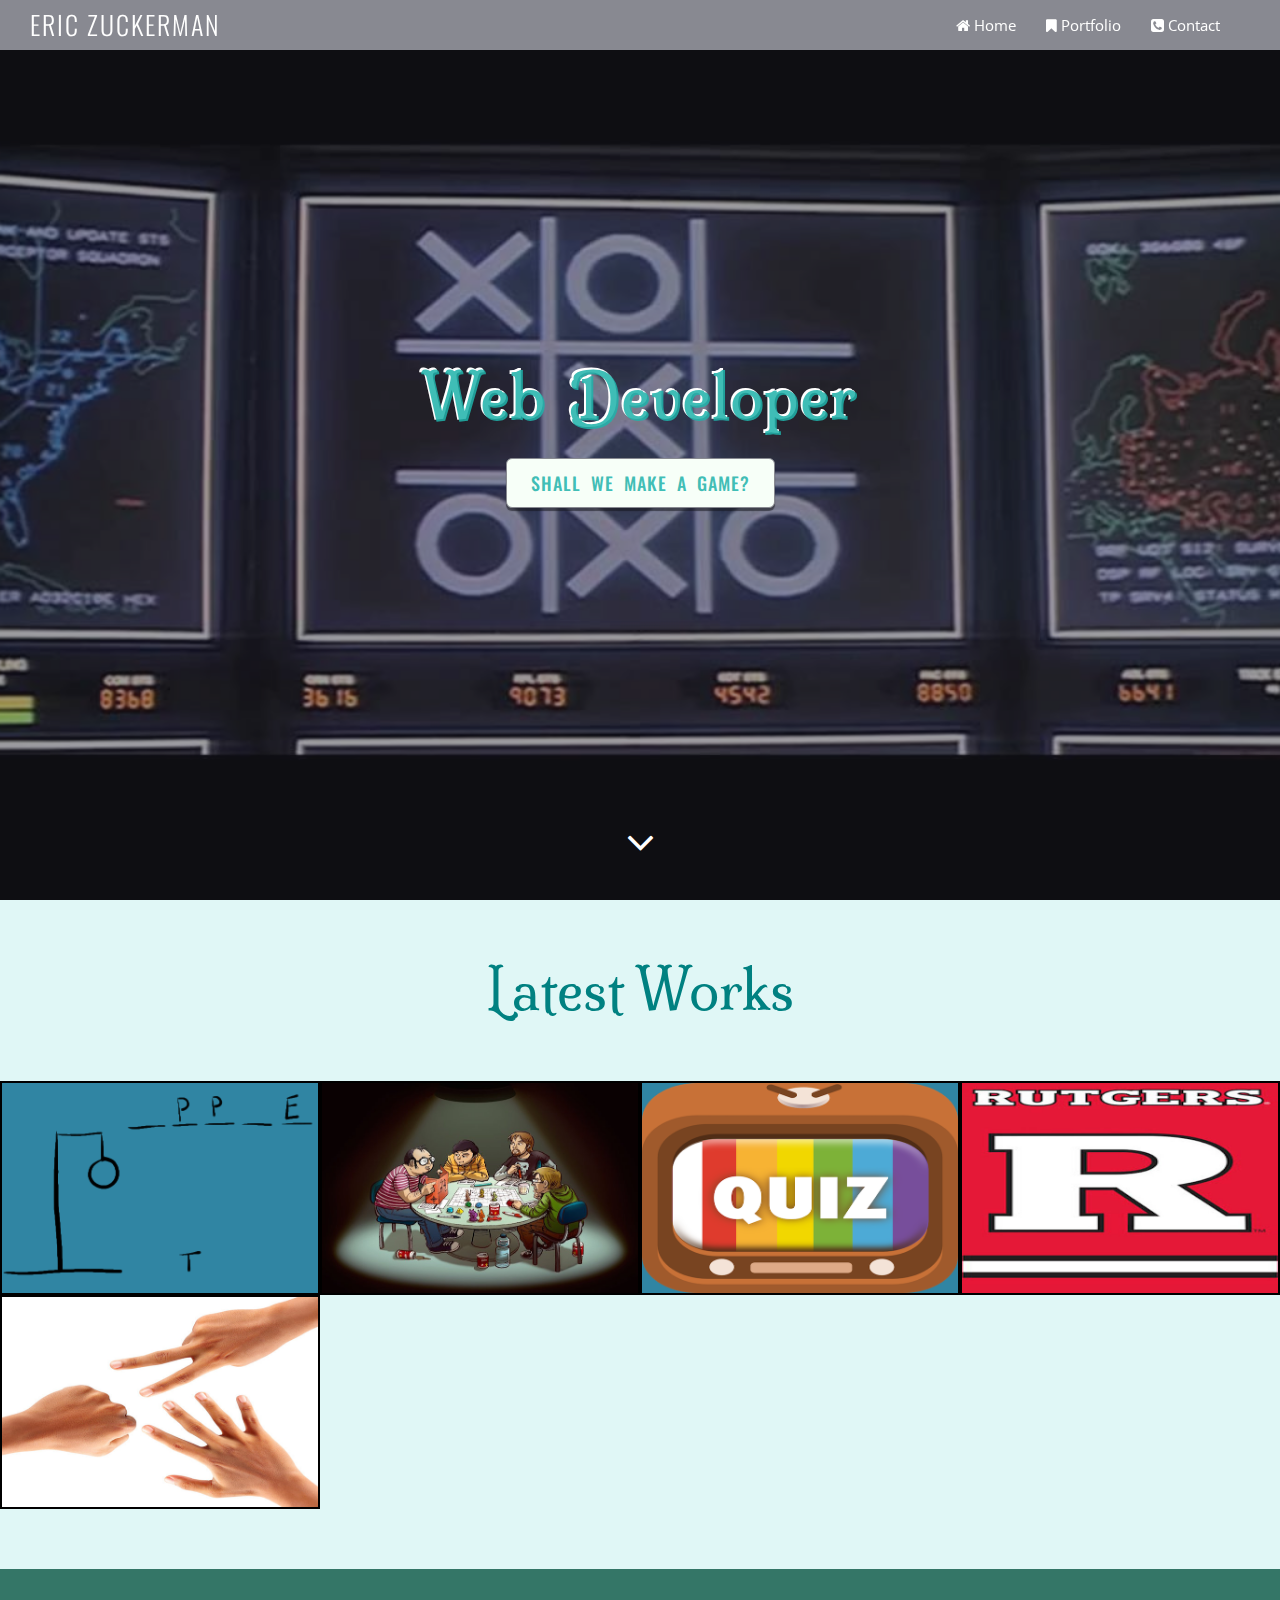
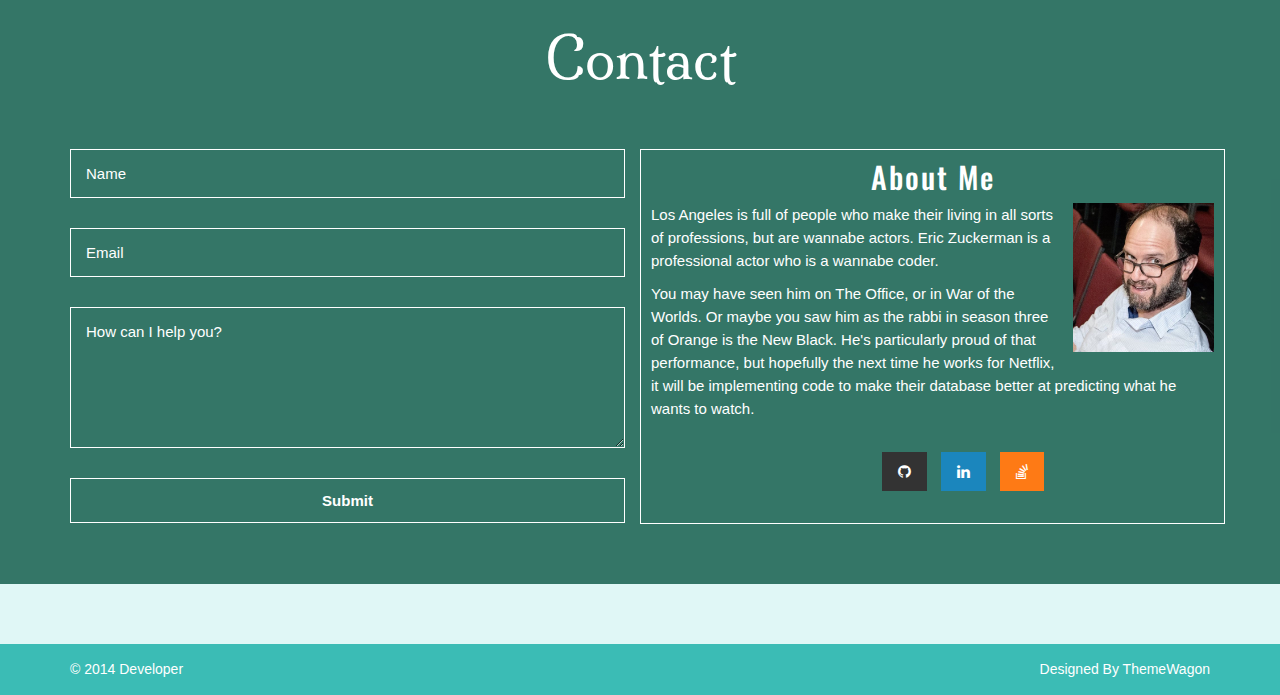
==== assignment2/index.html @ 8d190dfe "Fixes on assigment1, responsive to all assigned media queries. First commit of assignment2, added De" ====
<!DOCTYPE html>
<html lang="en-us">
    <head>
    	<title>Developer</title>

    	<!-- meta -->
        <meta charset="utf-8">
        <meta name="viewport" content="width=device-width, initial-scale=1">
        
        <!-- stylesheet -->
        <link rel="stylesheet" href="css/bootstrap.min.css">
        <link rel="stylesheet" href="css/font-awesome.min.css">
        <link rel="stylesheet" href="css/owl.carousel.css">
		<link rel="stylesheet" href="css/owl.theme.min.css">
        <link rel="stylesheet" href="css/animate.css">
		<link rel="stylesheet" href="css/main.css">

		<!-- google font -->
        <link href='http://fonts.googleapis.com/css?family=Oswald:300,400' rel='stylesheet'>
        <link href='http://fonts.googleapis.com/css?family=Open+Sans' rel='stylesheet' type='text/css'>
        <link href='http://fonts.googleapis.com/css?family=PT+Sans' rel='stylesheet' type='text/css'>
        <link href='http://fonts.googleapis.com/css?family=Roboto+Condensed:400,300' rel='stylesheet' type='text/css'>
        <link href='http://fonts.googleapis.com/css?family=Oxygen:400,300' rel='stylesheet' type='text/css'>
        <link href="http://fonts.googleapis.com/css?family=Rouge+Script" rel="stylesheet" type="text/css">
        <link href='http://fonts.googleapis.com/css?family=Milonga' rel='stylesheet' type='text/css'>
    </head>
    <body>
        <div class="content-block" id="header">
            <div id="overlay-1">
                <header id="site-header" class="clearfix">
                    <div class="pull-left">
                        <h1><a href="#">ERIC ZUCKERMAN</a></h1>
                    </div>
                    <div class="pull-right">
                        <nav class="navbar site-nav" role="navigation">
                            <!-- Brand and toggle get grouped for better mobile display -->
                            <div class="navbar-header">
                                <button type="button" class="navbar-toggle" data-toggle="collapse" data-target="#bs-example-navbar-collapse-1">
                                    <i class="fa fa-bars fa-2x"></i>
                                </button>
                            </div>

                            <!-- Collect the nav links, forms, and other content for toggling -->
                            <div class="collapse navbar-collapse" id="bs-example-navbar-collapse-1">
                                <ul class="nav navbar-nav">
                                    <li class="active"><a href="#header"><i class="fa fa-home"></i> <span>Home</span></a></li>
                                    <li><a href="#portfolio"><i class="fa fa-bookmark"></i> Portfolio</a></li>
                                    <!--<li><a href="#services"><i class="fa fa-bullhorn"></i> Me</a></li>
                                    <li><a href="#testimonials"><i class="fa fa-thumbs-up"></i>Tetimonials</a></li>-->
                                    <li><a href="#contact"><i class="fa fa-phone-square"></i> Contact</a></li>
                                </ul>
                            </div>  <!-- /.navbar-collapse -->
                        </nav>
                    </div>
                </header>	<!-- site-header -->
                
                <div class="middle text-center clearfix">
                    <div class="container">
                        <h1 class="pro-name">Web Developer</h1>
                        <!-- <p class="tagline">Web Developer</p> -->
                        <div class="skills">

                        </div>  <!-- skills -->
                        <a href="#contact" target="_blank" class="btn btn-lg btn-hire wow animated zoomIn">Shall We Make A Game?</a>
                    </div>  <!-- container -->
                </div>  <!-- middle -->
                
                <div class="bottom text-center">
                    <a href="#portfolio"><i class="fa fa-angle-down fa-3x pulse"></i></a>
                </div>
            </div>  <!-- overlay-1 -->
        </div>  <!-- content-block -->

        <div class="content-block text-center" id="portfolio">
            <header class="block-heading cleafix">
                <h1>Latest Works</h1>
                <!-- <p>Take a look at some of my recent products</p> -->
            </header>

            <div class="isotope portfolio-items">
                <div class="element-item grid">
                    <div class="portfolio-item effect-zoe">
                        <img class="img-responsive" alt="Portfolio" src="img/hangman.png">
                        <figcaption>
                            <h2 class="hidden-xs">Hangman <span>Game</span></h2>
                            <!--<p class="icon-links">
                                <a href="#"><i class="fa fa-twitter"></i></a>
                                <a href="#"><i class="fa fa-dribbble"></i></a>
                                <a href="#"><i class="fa fa-pinterest"></i></a>
                            </p>-->
                        </figcaption>
                    </div>
                </div>
                <div class="element-item grid">
                    <div class="portfolio-item effect-zoe">
                        <img class="img-responsive" alt="Portfolio" src="img/rpg.jpg">
                        <figcaption>
                            <h2 class="hidden-xs">RPG <span>Game</span></h2>
                            <!-- <p class="icon-links">
                                <a href="#"><i class="fa fa-twitter"></i></a>
                                <a href="#"><i class="fa fa-dribbble"></i></a>
                                <a href="#"><i class="fa fa-pinterest"></i></a>
                            </p> -->
                        </figcaption>
                    </div>
                </div>
                <div class="element-item grid">
                    <div class="portfolio-item effect-zoe">
                        <img class="img-responsive" alt="Portfolio" src="img/trivia.png">
                        <figcaption>
                            <h2 class="hidden-xs">Trivia <span>Game</span></h2>
                            <!-- <p class="icon-links">
                                <a href="#"><i class="fa fa-twitter"></i></a>
                                <a href="#"><i class="fa fa-dribbble"></i></a>
                                <a href="#"><i class="fa fa-pinterest"></i></a>
                            </p> -->
                        </figcaption>
                    </div>
                </div>
                <div class="element-item grid">
                    <div class="portfolio-item effect-zoe">
                        <img class="img-responsive" alt="Portfolio" src="img/rutgers.jpg">
                        <figcaption>
                            <h2 class="hidden-xs">Rutgers Info <span>Widget</span></h2>
                            <!-- <p class="icon-links">
                                <a href="#"><i class="fa fa-twitter"></i></a>
                                <a href="#"><i class="fa fa-dribbble"></i></a>
                                <a href="#"><i class="fa fa-pinterest"></i></a>
                            </p> -->
                        </figcaption>
                    </div>
                </div>
                <div class="element-item grid">
                    <div class="portfolio-item effect-zoe">
                        <img class="img-responsive" alt="Portfolio" src="img/rockpaper.jpg">
                        <figcaption>
                            <h2 class="hidden-xs">Rock Paper <span>Scissors</span></h2>
                            <!-- <p class="icon-links">
                                <a href="#"><i class="fa fa-twitter"></i></a>
                                <a href="#"><i class="fa fa-dribbble"></i></a>
                                <a href="#"><i class="fa fa-pinterest"></i></a>
                            </p> -->
                        </figcaption>
                    </div>
                </div>
                <!--<div class="element-item grid">
                    <div class="portfolio-item effect-zoe">
                        <img class="img-responsive" alt="Portfolio" src="img/work4.jpg">
                        <figcaption>
                            <h2 class="hidden-xs">Creative <span>Joe</span></h2>
                            <p class="icon-links">
                                <a href="#"><i class="fa fa-twitter"></i></a>
                                <a href="#"><i class="fa fa-dribbble"></i></a>
                                <a href="#"><i class="fa fa-pinterest"></i></a>
                            </p>
                        </figcaption>
                    </div>
                </div>
                <div class="element-item grid">
                    <div class="portfolio-item effect-zoe">
                        <img class="img-responsive" alt="Portfolio" src="img/work5.jpg">
                        <figcaption>
                            <h2 class="hidden-xs">Creative <span>Joe</span></h2>
                            <p class="icon-links">
                                <a href="#"><i class="fa fa-twitter"></i></a>
                                <a href="#"><i class="fa fa-dribbble"></i></a>
                                <a href="#"><i class="fa fa-pinterest"></i></a>
                            </p>
                        </figcaption>
                    </div>
                </div>
                <div class="element-item grid">
                    <div class="portfolio-item effect-zoe">
                        <img class="img-responsive" alt="Portfolio" src="img/work6.jpg">
                        <figcaption>
                            <h2 class="hidden-xs">Creative <span>Joe</span></h2>
                            <p class="icon-links">
                                <a href="#"><i class="fa fa-twitter"></i></a>
                                <a href="#"><i class="fa fa-dribbble"></i></a>
                                <a href="#"><i class="fa fa-pinterest"></i></a>
                            </p>
                        </figcaption>
                    </div>
                </div>
            </div>-->	<!-- isotope portfolio-items -->
            <!-- <a href="#" class="btn btn-lg btn-view">
                <i class="fa fa-eye"></i>
                <span>View All</span>
            </a> -->
        </div>  <!-- content-block -->

       <!--  <div class="content-block text-center" id="services">
            <div class="overlay-2">
                        <header class="block-heading cleafix">
                            <h1>More About Me</h1>
                            <p>Lorem Ipsum Text</p>
                        </header>
                        <div class="block-content">
                            <div class="container">
                                <div class="row">
                                    <div class="col-md-12">
                                <div class="row ">
                                    <div class="col-sm-4">
                                        <h4 class="pro-stat">Completed Project</h4>
                                        <h2 class="proj-name count1 count-timer" >020</h2>
                                    </div>
                                    <div class="col-sm-4">
                                        <h4 class="pro-stat">Working Project</h4>
                                        <h2 class="proj-name count2">9</h2>
                                    </div>
                                    <div class="col-sm-4">
                                        <h4 class="pro-stat">Top Rated Project</h4>
                                        <h2 class="proj-name count3">015</h2>
                                    </div>
                                </div>
                                    </div>
                                </div>
                            </div>
                        </div>
                    </div>    overlay-2
        </div>  --> <!-- content-block -->
       <!--  <div id="services" class="content-block">
            <div id="numbers" class="parallax">
                <div class="overlay">-->
                    <!-- title -->
                    <!-- <div class="container-fluid numbers-title">
                        <div class="container">
                            <div class="row block-heading">
                                <h1>Some Cool Facts About Me</h1>
                            </div>
                        </div>
                    </div>
                    <div class="container-fluid"> -->
                        <!-- number list -->
                        <!-- <ul class="numbersList">
                            <li class="col-md-2 col-sm-4 col-xs-6">
                                <h4> Conferences </h4>
                                <span id="number1" class="count1 count-timer">101</span>
                            </li>
                            <li class="col-md-2 col-sm-4 col-xs-6">
                                <h4> Lines of Code</h4>
                                <span id="number2" class="count2">92</span>
                            </li>
                            <li class="col-md-2 col-sm-4 col-xs-6">
                                <h4> Hours of Work</h4>
                                <span id="number3"  class="count3">54</span>
                            </li>
                            <li class="col-md-2 col-sm-4 col-xs-6">
                                <h4> Repositories in Git</h4>
                                <span id="number4" class="count4">99</span>
                            </li>
                            <li class="col-md-2 col-sm-4 col-xs-6">
                                <h4> Mobile APP</h4>
                                <span id="number5" class="count5">124</span>
                            </li>
                            <li class="col-md-2 col-sm-4 col-xs-6">
                                <h4> Happy Client </h4>
                                <span id="number6" class="count6">45</span>
                            </li> -->
                        <!-- </ul> --><!-- numbersList end -->
                    <!-- </div> --><!-- container-fluid end -->
                <!-- </div> --><!-- overlay end -->
            <!-- </div>
        </div> -->
            

        <!-- <div class="content-block" id="testimonials">
            <header class="block-heading cleafix text-center">
                <h1>What Clients Say</h1> -->
                <!-- <p>Lorem Ipsum Text</p> -->
            <!-- </header>
            <div class="block-content text-center">
                <div class="container">
                    <div class="row">
                        <div class="col-md-6 col-md-offset-3">
                        	<div class="owl-carousel">
								<div class="owl-item">
									<div class="testimonial">
                                        <img alt="Client Photo" src="img/testimonial_31-190x190.jpg">
                                        <p>In at accumsan risus. Nam id volutpat ante. Etiam vel mi mattis, vulputate nunc nec, sodales nibh. Etiam nulla magna, gravida eget ultricies sit amet.</p>
                                        <strong>Jhon Doe</strong><br>
                                        <span>Head of Ideas, Technext</span>
                                    </div>
								</div> -->	<!-- owl-item -->
								<!-- <div class="owl-item">
									<div class="testimonial">
                                        <img alt="Client Photo" src="img/testimonial_11-190x190.jpg">
                                        <p>In at accumsan risus. Nam id volutpat ante. Etiam vel mi mattis, vulputate nunc nec, sodales nibh. Etiam nulla magna, gravida eget ultricies sit amet.</p>
                                        <strong>Jane Doe</strong><br>
                                        <span>CEO, Apple Inc</span>
                                    </div>
								</div> -->	<!-- owl-item -->
								<!-- <div class="owl-item">
									<div class="testimonial">
                                        <img alt="Client Photo" src="img/testimonial_22-190x190.jpg">
                                        <p>In at accumsan risus. Nam id volutpat ante. Etiam vel mi mattis, vulputate nunc nec, sodales nibh. Etiam nulla magna, gravida eget ultricies sit amet.</p>
                                        <strong>Albert Doe</strong><br>
                                        <span>Team Lead, Design Studio</span>
                                    </div>
								</div> -->	<!-- owl-item -->
							<!-- </div> -->	<!-- owl-carousel -->
						<!-- </div> -->	<!-- col-md-12 -->
                    <!-- </div> -->	<!-- row -->
                <!-- </div> -->	<!-- container -->
            <!-- </div> -->	<!-- block-content -->
        <!-- </div> -->	<!-- content-block -->

        <div class="content-block" id="contact">
            <div class="overlay-3">
                <header class="block-heading cleafix text-center">
                    <h1>Contact</h1>
                    <!-- <p>Feel Free to Contact</p> -->
                </header>
                <div class="block-content text-center">
                    <div class="container">
                        <div class="row">
                            <div class="col-md-6 wow animated fadeInLeft">
                                <form class="contact-form" action="form.php">
                                    <input type="text" name="name" placeholder="Name" required>
                                    <input type="email" name="email" placeholder="Email" required>
                                    <textarea rows="5" name="message" placeholder="How can I help you?" required></textarea>
                                    <input type="submit" value="Submit">
                                </form>
                            </div>
                            <!-- <div class="col-md-6 wow animated fadeInRight">
                                <div class="row">
                                    <div class="col-md-12">
                                        <div class="contact-info">
                                            <div class="clearfix">
                                                <div class="rotated-icon">
                                                    <div class="sqaure-nebir"></div>
                                                    <i class="fa fa-map-marker"></i>
                                                </div>
                                                <p><strong> Address:</strong> 308 Negra Arroyo Lane Albuquerque, New Mexico, 87111.
                                                </p>
                                            </div>
                                            <div class="clearfix">
                                                <div class="rotated-icon">
                                                    <div class="sqaure-nebir"></div>
                                                    <i class="fa fa-mobile"></i>
                                                </div>
                                                <p><strong> Cell No:</strong> 1-800-123-456 </p>
                                            </div>
                                            <div class="clearfix">
                                                <div class="rotated-icon">
                                                    <div class="sqaure-nebir"></div>
                                                    <i class="fa fa-envelope-o"></i>
                                                </div>
                                                <p>
                                                    <strong> Email:</strong> developer@gmail.com
                                                </p>
                                            </div>
                                        </div>
                                    </div>
                                </div> -->
                                <div id="bio">
                                    <h2 id="bio-head">About Me</h2>
                                    <img id="ez" src="img/EZprofilecropped.jpg">
                                    <p class="bio">Los Angeles is full of people who make their living in all sorts of professions, but are wannabe actors. Eric Zuckerman is a professional actor who is a wannabe coder.<br>

                                    <p class="bio">You may have seen him on <span>The Office</span>, or in <span>War of the Worlds</span>. Or maybe you saw him as the rabbi in season three of <span>Orange is the New Black</span>. He's particularly proud of that performance, but hopefully the next time he works for Netflix, it will be implementing code to make their database better at predicting what he wants to watch.</p>
                                
                                    <div class="row">
                                        <ul class="social-box">
                                            <!--<li><a class="facebook-icon" href="#"><i class="fa fa-facebook"></i></a></li>-->
                                            <li><a class="github-icon" href="https://github.com/ezdel"><i class="fa fa-github"></i></a></li>
                                            <li><a class="linkedin-icon" href="https://www.linkedin.com/in/eric-zuckerman-aa6065109"><i class="fa fa-linkedin"></i></a></li>
                                            <li><a class="stack-overflow-icon" href="http://stackoverflow.com/users/6524708/eric-zuckerman"><i class="fa fa-stack-overflow"></i></a></li>
                                        </ul>
                                    </div>
                                </div>
                            </div>
                        </div>
                    </div>
                </div>	<!-- block-content -->
            </div>	<!-- overlay-3 -->
        </div>	<!-- content-block -->

        <footer id="site-footer">
            <div class="container">
                <div class="row">
                    <div class="col-sm-6">
                        <div class="copyright">&copy; 2014 Developer</div>
                    </div>
                    <div class="col-sm-6">
                        <div class="designed-by">Designed By <a href="http://themewagon.com/" target="_blank">ThemeWagon</a></div>
                    </div>
                </div>
            </div>
        </footer>	<!-- site-footer -->


        <!-- js -->
        <script>
            new WOW().init();
        </script>

        <script src="js/jquery-2.1.3.min.js"></script>
        <script src="js/bootstrap.min.js"></script>
        <script src="js/jquery.actual.min.js"></script>
        <script src="js/isotope.pkgd.min.js"></script>
        <script src="js/owl.carousel.min.js"></script>
        <script src="js/jquery.isonscreen.js"></script>
       
        <script src="js/main.js"></script>

        <script>
        	$(document).ready(function(){
  				$('.owl-carousel').owlCarousel({
    				loop:true,
    				margin:10,
    				autoplay:true,
    				autoplayTimeout:3000,
    				autoplayHoverPause:true,
    				responsiveClass:true,
    				responsive:{
        					0:{
					            items:1,
        					},
					        600:{
					            items:1,
					        },
					        1000:{
					            items:1,
					        }
    				}
				})
			});
        </script>

	</body>
</html>
---- assignment2/css/main.css ----
/*
Theme Name: Developer
Theme URI: http://themewagon.com/demo/Developer/
Author: ThemeWagon
Author URI: http://themewagon.com/
Description: Slick One page HTML 5 template powered by Bootstrap 3.
Version: 1.14.11
License: GNU General Public License v3
License URI: http://www.gnu.org/licenses/gpl-3.0.txt
Tags: blue, white, one page, parallax, responsive-layout, full-width-template
Text Domain: developer
*/

/**
* Table of Contents:
*
* 01.0 - Global
* 02.0 - Header
* 03.0 - Navigation
* 04.0 - Blur styles
* 05.0 - Home
* 06.0 - Latest Works
* 	 06.1 - isotope (http://isotope.metafizzy.co/)
*	 06.2 - Image Hover Effect
* 07.0 - More About Me
* 	 07.1 - Animated Number
* 08.0 - Testimonials
* 	 08.1 - Owl Carousel (http://owlgraphic.com/owlcarousel/)
* 09.0 - Contact
*	 09.1 - Social Icon
* 10.0 - Footer
* 11.0 - Responsive styles
* -----------------------------------------------------------------------------
*/


/* ///////////////////////////////////////////////////////////////////// 
//  01 - Global 
/////////////////////////////////////////////////////////////////////*/
@font-face {
	font-family: 'Pacifico';
	font-style: normal;
	font-weight: 400;
	src: local('Pacifico Regular'), local('Pacifico-Regular'), url("../fonts/pacifico.woff") format('woff');
}

html, body {
	margin: 0; 
	padding: 0;
}

::selection {
	background-color: #35405f;
	color: #fff;
}

*, *:active, *:focus, *:hover {
	outline: none;
}

h1, h2, h3, h4, h5,h6 {
	margin-top: 0;
}

body {
	font: 15px/23px "Lucida Sans","Liberation Sans","Lucida Sans Unicode","Lucida Grande",Verdana,Arial,Helvetica,sans-serif;
	background-color: rgb(224, 247, 246);

}

.btn {
	transition: 0.4s background linear;
}

.btn:focus
{
	color: #fff;
}

.block-heading {
	margin-bottom: 60px;
}

.block-heading p {
    font-size: 18px;
}

/*////////////////////////////////////////////////////////////////////////
//  02 - Header
///////////////////////////////////////////////////////////////////////*/

#header {
	background: url(../img/bg/wargames.jpg) no-repeat center top fixed;
	background-size: cover;
}

#site-header {
	position: fixed;
	width: 100%;
	/* background-color: #35405f; */
	background-color: rgba(144, 146, 153, 0.94);
	/* background-color: rgba(32, 178, 170, 0.86); */
	padding: 0 30px;
	z-index: 100;
}

#site-header h1 {
	margin: 0;
	font-family: 'Oswald', sans-serif;
	margin-top: 11px;
	font-size: 26px;
	font-weight: 300;
	letter-spacing: 2px;
}

#site-header h1 a:focus {
    text-decoration: none;
}

#site-header h1 a {
	color: #fff;
}

#site-header h1 a:hover {
	text-decoration: none;
}

/*////////////////////////////////////////////////////////////////////////
//  03 - Navigation
///////////////////////////////////////////////////////////////////////*/

.navbar {
	border-radius: 0;
	margin: 0;
	border: none;
}

.navbar-toggle {
	padding: 0;
	border: 0;
	color: #fff;
	margin-top: 13px;
}

.site-nav ul li a {
	color: #fff;
	font-size: 15px;
	font-family: 'Open Sans', sans-serif;
	position: relative;
	transition: 0.5s background linear;
}

/* .site-nav ul li a:hover {
	background: rgba(255, 255, 255, 0.11);
} */

.site-nav ul li a:hover, .site-nav ul li a:focus
{
	background-color: rgba(0, 255, 255, 0.58);
}

/*////////////////////////////////////////////////////////////////////////
//  04 - Blur styles
///////////////////////////////////////////////////////////////////////*/

#overlay-1 {
	/* background-color: rgba(32, 30, 30, 0.52); */
	background-color: rgba(33, 32, 42, 0.44);
	/* background-color: rgba(17, 55, 46, 0.75); */
	position: relative;
}

.overlay-2 {
	padding: 60px 0;
	background-color: rgba(50, 81, 121, 0.6);
}

.overlay-3 {
	padding: 60px 0;
	/* background-color: rgba(9, 20, 39, 0.83); */
	/* background-color: rgba(24, 77, 77, 0.93); */
	background-color: rgba(33, 103, 88, 0.9);
}

.overlay {
    background: none repeat scroll 0 0 rgba(115, 224, 179, 0.72);
    width: 100%;
    height: 100%;
}


/*////////////////////////////////////////////////////////////////////////
//  05 - Home
///////////////////////////////////////////////////////////////////////*/

.middle {
	padding-top: 200px;
}

.pro-name {
    font-size: 60px;
    margin: 0;
    margin-bottom: 15px;  
    /* font-family: 'Lato', sans-serif; */
    /* font-family: 'Source Sans Pro', sans-serif; */
    /* font-family: 'Niconne', cursive; */
    font-weight: 600;
    font-family: 'Milonga', cursive;
    line-height: 90px;
    color: rgba(32, 178, 170, 0.86);
    letter-spacing: 1px;
    word-spacing: 6px;
    text-shadow: -2px -2px white;
}

.tagline {
	font-size: 27px;
	margin-bottom: 60px;
	color: #fff;
	font-family: 'Roboto', sans-serif;
	font-weight: 600;
	line-height: 56px;
	word-spacing: 2px;
	text-shadow: 2px 2px #1C2725;
	letter-spacing: 2px;
	text-transform: capitalize;
}

.bottom {
	position: absolute;
	width: 100%;
	bottom: 4%;
}

.bottom a {
	color: #fff;
	display: inline-block;
	position: relative;
	top: 0px;
}

.btn-hire {
	text-transform: uppercase;
	color: rgba(32, 178, 170, 0.86);
	border: 1px solid rgb(136, 138, 145);
	font-family: 'Oswald', sans-serif;
	font-weight: 500;
	word-spacing: 5px;
	letter-spacing: 1px;
	box-shadow: 0 3px 1px 0 rgba(20, 20, 26, 0.55);
	border-radius: 6px;
	font-size: 18px;
	background-color: rgba(247, 255, 248, 1);
	padding: 12px 24px;
}

.btn-hire:hover {
	color: #fff;
	border: 1px solid #878A91;
	background-color: rgba(32, 36, 47, 0.94);
}

/*////////////////////////////////////////////////////////////////////////
//  06 - Latest works
///////////////////////////////////////////////////////////////////////*/

#portfolio {
	padding: 60px 0;
}

#portfolio .block-heading h1 {
    color: rgb(0, 129, 129);
	
	font-weight: 400;
	
    font-size: 55px;
    font-family: 'Milonga', cursive;
}

.portfolio-item img {
	width: 100%;
	border: 2px solid black;
}

.portfolio-items {
	margin-bottom: 60px;
}

.portfolio-item {
	position: relative;
}

/*////////////////////////////////////////////////////////////////////////
//  06 - Latest works > isotope
///////////////////////////////////////////////////////////////////////*/

.isotope:after {
  content: '';
  display: block;
  clear: both;
}

.element-item {
  position: relative;
  float: left;
  width: 25%;
  color: #262524;
}

.element-item > * {
  margin: 0;
  padding: 0;
}

.btn-view {
	/* border: 1px solid #35405f;
	color: #35405f;
	border-radius: 0; */
	text-transform: uppercase;
	color: lightseagreen;
	border: 1px solid rgba(32, 178, 170, 0.86);
	font-family: 'Oswald', sans-serif;
	font-weight: 300;
	word-spacing: 5px;
	letter-spacing: 1px;
	border-radius: 0;
	font-size: 18px;
	padding: 16px 48px;
}

.btn-view:hover {
	color: #fff;
	border: 1px solid lightseagreen;
	background-color: rgba(32, 178, 170, 0.86);
}


/* ==============================  Image hover effect ============================== */


.effect-zoe:hover figcaption, 
.effect-zoe:hover h2, 
.effect-zoe:hover p.icon-links a{
	-webkit-transform: translate3d(0,0,0);
	transform: translate3d(0,0,0);
}
.effect-zoe h2 {
	display: inline-block;
}
.effect-zoe figcaption{
	top: auto;
	bottom: 0;
	padding: 1em;
	height: 3.75em;
	background: rgba(0,0,0,0.75);
	color: #3c4a50;
	-webkit-transition: -webkit-transform 0.35s;
	transition: transform 0.35s;
	-webkit-transform: translate3d(0,100%,0);
	transform: translate3d(0,100%,0);
}
.grid  figcaption, .grid  figcaption > a{
	position: absolute;
	top: 0;
	left: 0;
	width: 100%;
	height: 100%;
}
.grid  figcaption{
	padding: 2em;
	color: rgba(32, 178, 170, 0.86);
	text-transform: uppercase;
	font-size: 1.25em;
	-webkit-backface-visibility: hidden;
	backface-visibility: hidden;
}
.grid .effect-zoe{
	position: relative;
	float: left;
	overflow: hidden;
	background: #3085a3;
	text-align: center;
	cursor: pointer;
}
.effect-zoe p.icon-links a i
{
	display: inline-block;
	padding: 30px 10px;
	color: cyan;
	font-size: 22px;
}

/* ///////////////////////////////////////////////////////////////////// 
//  07 - More About Me 
/////////////////////////////////////////////////////////////////////*/

/* #services {
	background: url(../img/bg/bg-2.jpg) no-repeat center center fixed;
	background-size: cover;
	color: #fff;
}

.pro-stat {
	font-size: 20px;
	text-transform: uppercase;
	text-align: center;
	font-style: italic;
}

.proj-name {
	font-family: Pacifico;
	font-size: 150px;
	text-align: center;
	line-height: 90%;
	margin-bottom: 80px;
} */
#services .block-heading h1 {
    color: #fff;
	
    font-family: 'Milonga', cursive;
	font-weight: 400;
	
    font-size: 55px;
	word-spacing: 5px;
}


/* ============================  animated  numbers   ==================================*/

.parallax{
    width: 100%;
    color: #fff;
    text-align: center;
}

#numbers
{
	background: url(../img/bg/number1.gif) repeat center center fixed;
}
#numbers .overlay{
    padding: 60px 0px 80px 0px;
}
ul.numbersList {
    margin: 0px auto;
    padding: 0px;
    overflow: hidden;
    list-style: none;
    text-align: center;
}
ul.numbersList li{
    border-right: 1px solid rgba(255, 255, 255, 0.5);
}
ul.numbersList li:last-child{
    border: none;
}
ul.numbersList h4{
    color: rgb(234, 234, 234);
    margin-bottom: 58px;
}
ul.numbersList span{
    font-size: 62px;
    font-weight: 700;
}

.numbers-title {
    padding: 10px 0;
    position: relative;
}


/* ///////////////////////////////////////////////////////////////////// 
//  08 - Testimonials
/////////////////////////////////////////////////////////////////////*/

#testimonials {
    padding: 60px 0;
}

#testimonials .block-heading{
	margin-bottom: 0px;
}

.testimonial p {
    line-height: 34px;
    margin-top: 20px;
}

#testimonials .block-heading h1
{
	color: rgb(0, 129, 129);
	font-family: 'Milonga', cursive;
	font-weight: 400;
	font-size: 55px;
}

#testimonials .testimonial {
	padding: 25px;
	cursor: -webkit-grab;
}

#testimonials .testimonial > img {
	border-radius: 100%;
	margin-bottom: 15px;
}

/* ///////////////////////////////////////////////////////////////////// 
//  08 - Testimonials > Owl Carousel
/////////////////////////////////////////////////////////////////////*/

.owl-carousel {
	z-index: 0;
}

.owl-carousel .owl-item img {
	display: inline-block;
	width: inherit;
}

.carousel-control.left,
.carousel-control.right {
    background: none;
}

/* ///////////////////////////////////////////////////////////////////// 
//  09 - Contact
/////////////////////////////////////////////////////////////////////*/

#contact {
	background: url(../img/bg/contact-bg.jpg) no-repeat center center fixed;
	background-size: cover;
	color: #fff;
}

#contact .block-heading h1
{
	color: #fff;
	font-family: 'Milonga', cursive;
	font-weight: 400;
	font-size: 55px;
}

.contact-info {
    padding: 16px 62px;
    text-align: left;
    font-size: 18px;
    line-height: 36px;
    margin-top: 25px;
}
.
.contact-info i {
    width: 40px;
	height: 40px;
	color: white;
	padding-top: 7px;
	font-size: 25px;
	border: 1px solid #fff;
	text-align: center;
	-webkit-transform: rotate(-45deg);
	transform: rotate(-45deg);
	-ms-transform: rotate(-45deg);
	-moz-transform: rotate(-45deg);
}

.contact-info p {
    padding: 27px 10px;
}

.contact-info span {
    padding-left: 20px;
}

input[type="text"],
input[type="email"],
textarea {
	display: block;
	margin: 0 auto;
	width: 100%;
	background: transparent;
	border: 1px solid #fff;
	padding: 12px 15px;
	margin-bottom: 30px;
}

input[type="submit"] {
	background: transparent;
	border: 1px solid #fff;
	width: 100%;
	padding: 10px;
	transition: 0.5s background linear;
	font-weight: bold;
}

input[type="submit"]:hover {
	background: #fff;
	border-color: #fff;
	transition: 0.5s background linear;
	color: #333;
}

::-webkit-input-placeholder {
   color: #fff;
}

::-moz-placeholder {  /* Firefox 19+ */
   color: #fff;  
}

:-ms-input-placeholder {  
   color: #fff;  
}

#ez {
	height: auto;
	width: 25%;
	float: right;
	margin-left: 15px;
}

.bio {
	text-align: left;
}

#bio {
	margin-left: 50%;
	border: 1px solid white;
	padding: 10px;
	height: 375px;

}
#bio-head {
	font-family: 'Oswald', sans-serif;
	letter-spacing: 2px;
	
	/*margin-left: 485px;*/
	
}


/* ///////////////////////////////////////////////////////////////////// 
//  09 - contact > Social
/////////////////////////////////////////////////////////////////////*/

.social-box {
    list-style-type: none;
    padding-left: 71px;
    margin-top: 30px;
}

.social-box li {
    display: inline-block;
    margin-right: 10px;
}

.social-box li a {
	transition: 0.5s background linear;
	color: #fff;
}

.facebook-icon {
    padding: 10px 17px;
    border: 1px solid #44619D;
    background-color: #44619D;
}

.facebook-icon:hover {
    background-color: transparent;
    color: #fff;
}

.twitter-icon {
	padding: 10px 15px;
	border: 1px solid #33CCFF;
	background-color: #33CCFF;
}

.twitter-icon:hover {
	background-color: transparent;
	color: #fff;
}

.g-plus-icon {
	padding: 10px 15px;
	border: 1px solid #DD4C39;
	background-color: #DD4C39;
}

.g-plus-icon:hover {
	background-color: transparent;
	color: #fff;
}

.github-icon {
	padding: 10px 15px;
	border: 1px solid #333333;
	background-color: #333333;
}

.github-icon:hover {
	background-color: transparent;
	color: #fff;
}
.linkedin-icon {
	padding: 10px 15px;
	border: 1px solid #1B86BD;
	background-color: #1B86BD;
}

.linkedin-icon:hover {
	background-color: transparent;
	color: #fff;
}
.stack-overflow-icon {
	padding: 10px 15px;
	border: 1px solid #FE7A15;
	background-color: #FE7A15;
}

.stack-overflow-icon:hover {
	background-color: transparent;
	color: #fff;
}

/* ///////////////////////////////////////////////////////////////////// 
//  10 - Footer
/////////////////////////////////////////////////////////////////////*/

#site-footer {
    /* background-color: #35405f; */
    background-color: rgba(32, 178, 170, 0.86);
    color: #fff;
    padding: 14px;
    font-size: 14px;
}

.copyright {
	text-align: left;
}

.designed-by {
	text-align: right;
}

.designed-by a {
	color: #fff;
}
.sqaure-nebir {
    height: 45px;
    width: 45px;
    border: 3px double #fff;
    transform: rotate(-45deg);
    /* text-align: center; */
    position: absolute;
}

.rotated-icon {
    position: relative;
    display: inline-block;
    float: left;
    width: 50px;
}

.rotated-icon i {
    position: absolute;
    top: 1.3rem;
    left: 1.5rem;
    font-size: 22px;
}

i.fa.fa-envelope-o {
    left: 12px;
}

.contact-info p{
	margin-left: 70px;
	display: inline-block;
	float: left;
	width: auto;
	line-height: 43px;
	margin-top: -22px;
}
/* ///////////////////////////////////////////////////////////////////// 
//  11 - Responsive styles
/////////////////////////////////////////////////////////////////////*/

@media (max-width: 991px) {
	.element-item {
		width: 33.33%;
	}
	#bio {
		width: 100%;
		margin-left: 0;
		margin-top: 50px;
		border: 1px dotted white;
	}
}

@media (max-width: 767px) {
	.element-item {
		width: 50%;
	}

	#site-header .pull-right {
		float: none !important;
	}

	.copyright, .designed-by {
		text-align: center;
	}
}

@media (max-width: 500px) {
	.contact-info {
		padding: 30px 10px;
	}
}

@media only screen and (max-width : 640px) {
    .parallax{
    background: url(../video/video.jpg) no-repeat center center fixed #444;
    background-attachment: fixed !important;
    -webkit-background-size: 100%;
    -moz-background-size: 100%;
    -o-background-size: 100%;
    background-size: 100%;
    -webkit-background-size: cover;
    -moz-background-size: cover;
    -o-background-size: cover;
    background-size: cover;
    }
}
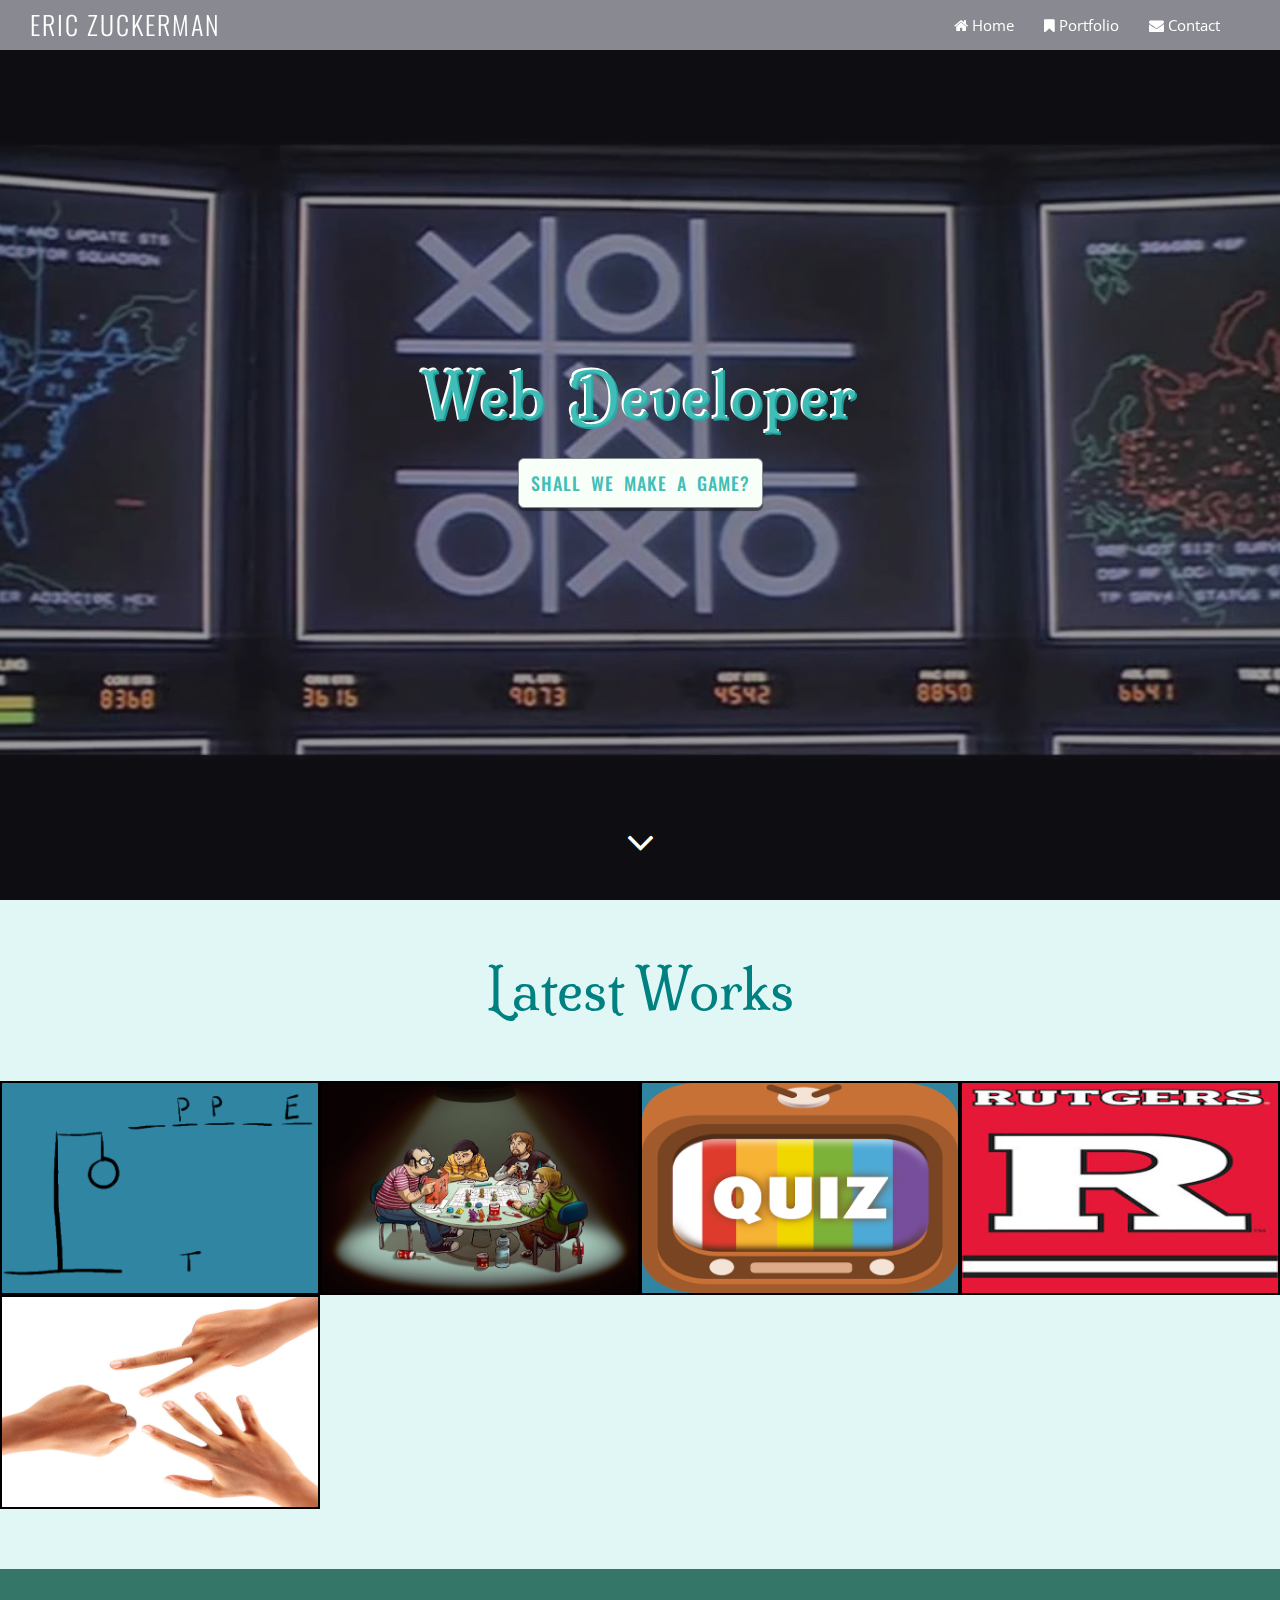
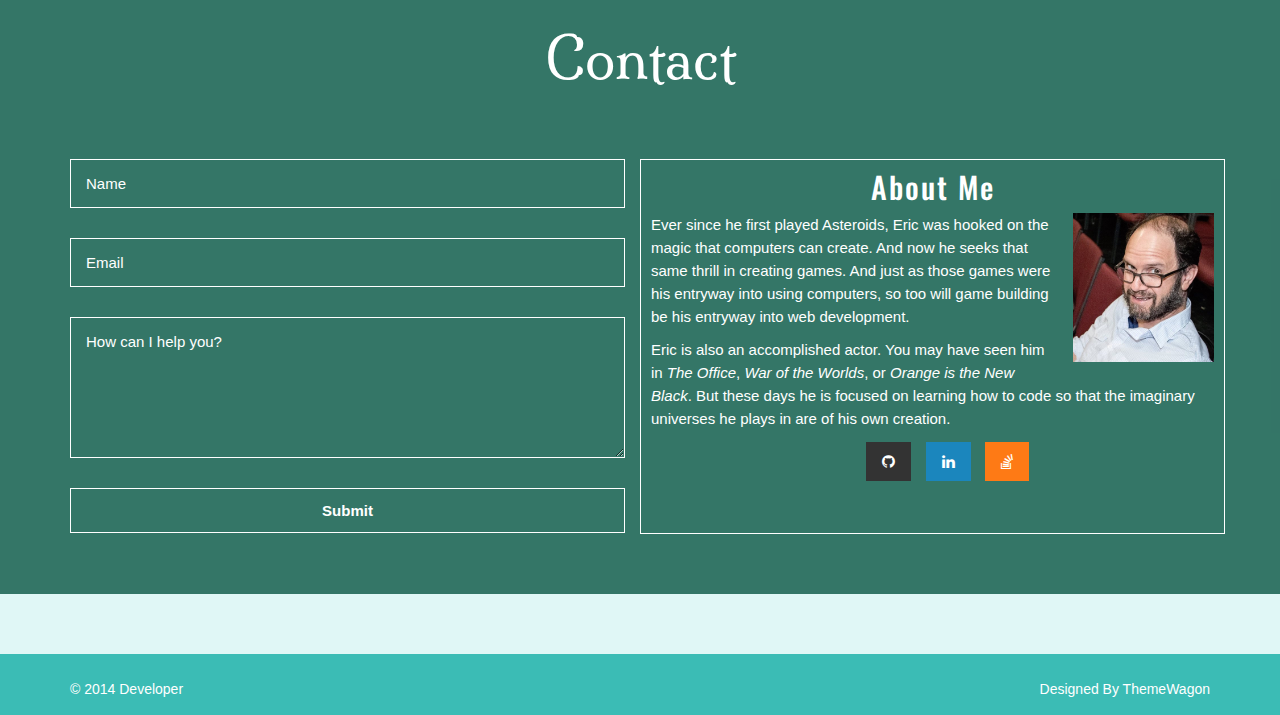
==== commit 248c21cf: "Final changes to assignment2. Changed bio content. Fixed bio box across all sizes to contain link bu" ====
--- a/assignment2/index.html
+++ b/assignment2/index.html
@@ -1,7 +1,7 @@
 <!DOCTYPE html>
 <html lang="en-us">
     <head>
-    	<title>Developer</title>
+    	<title>Eric Zuckerman - Web Developer</title>
 
     	<!-- meta -->
         <meta charset="utf-8">
@@ -47,7 +47,7 @@
                                     <li><a href="#portfolio"><i class="fa fa-bookmark"></i> Portfolio</a></li>
                                     <!--<li><a href="#services"><i class="fa fa-bullhorn"></i> Me</a></li>
                                     <li><a href="#testimonials"><i class="fa fa-thumbs-up"></i>Tetimonials</a></li>-->
-                                    <li><a href="#contact"><i class="fa fa-phone-square"></i> Contact</a></li>
+                                    <li><a href="#contact"><i class="fa fa-envelope"></i> Contact</a></li>
                                 </ul>
                             </div>  <!-- /.navbar-collapse -->
                         </nav>
@@ -356,9 +356,9 @@
                                 <div id="bio">
                                     <h2 id="bio-head">About Me</h2>
                                     <img id="ez" src="img/EZprofilecropped.jpg">
-                                    <p class="bio">Los Angeles is full of people who make their living in all sorts of professions, but are wannabe actors. Eric Zuckerman is a professional actor who is a wannabe coder.<br>
-
-                                    <p class="bio">You may have seen him on <span>The Office</span>, or in <span>War of the Worlds</span>. Or maybe you saw him as the rabbi in season three of <span>Orange is the New Black</span>. He's particularly proud of that performance, but hopefully the next time he works for Netflix, it will be implementing code to make their database better at predicting what he wants to watch.</p>
+                                    <p class="bio">Ever since he first played Asteroids, Eric was hooked on the magic that computers can create. And now he seeks that same thrill in creating games. And just as those games were his entryway into using computers, so too will game building be his entryway into web development.<br>
+
+                                    <p class="bio">Eric is also an accomplished actor. You may have seen him in <span class="ital">The Office</span>, <span class="ital">War of the Worlds</span>, or <span class="ital">Orange is the New Black</span>. But these days he is focused on learning how to code so that the imaginary universes he plays in are of his own creation.</p>
                                 
                                     <div class="row">
                                         <ul class="social-box">
--- a/assignment2/css/main.css
+++ b/assignment2/css/main.css
@@ -251,7 +251,7 @@
 	border-radius: 6px;
 	font-size: 18px;
 	background-color: rgba(247, 255, 248, 1);
-	padding: 12px 24px;
+	padding: 12px 12px;
 }
 
 .btn-hire:hover {
@@ -625,14 +625,22 @@
 	border: 1px solid white;
 	padding: 10px;
 	height: 375px;
-
-}
+	width: auto;
+}
+
 #bio-head {
 	font-family: 'Oswald', sans-serif;
 	letter-spacing: 2px;
-	
-	/*margin-left: 485px;*/
-	
+}
+
+.ital {
+	font-style: italic;
+}
+
+.row {
+	padding-top: 10px;
+}
+
 }
 
 
@@ -642,8 +650,8 @@
 
 .social-box {
     list-style-type: none;
-    padding-left: 71px;
-    margin-top: 30px;
+    margin-left: 71px;
+    margin-bottom: 0;
 }
 
 .social-box li {
@@ -792,6 +800,12 @@
 		margin-top: 50px;
 		border: 1px dotted white;
 	}
+	.social-box {
+		margin-top: 50px;
+	}
+	.row {
+		padding-top: 0;
+	}
 }
 
 @media (max-width: 767px) {
@@ -805,6 +819,9 @@
 
 	.copyright, .designed-by {
 		text-align: center;
+	}
+	.row {
+		padding-top: 0;
 	}
 }
 
@@ -827,6 +844,9 @@
     -o-background-size: cover;
     background-size: cover;
     }
-}
-
-
+    .row {
+	padding-top: 0;
+}
+}
+
+
